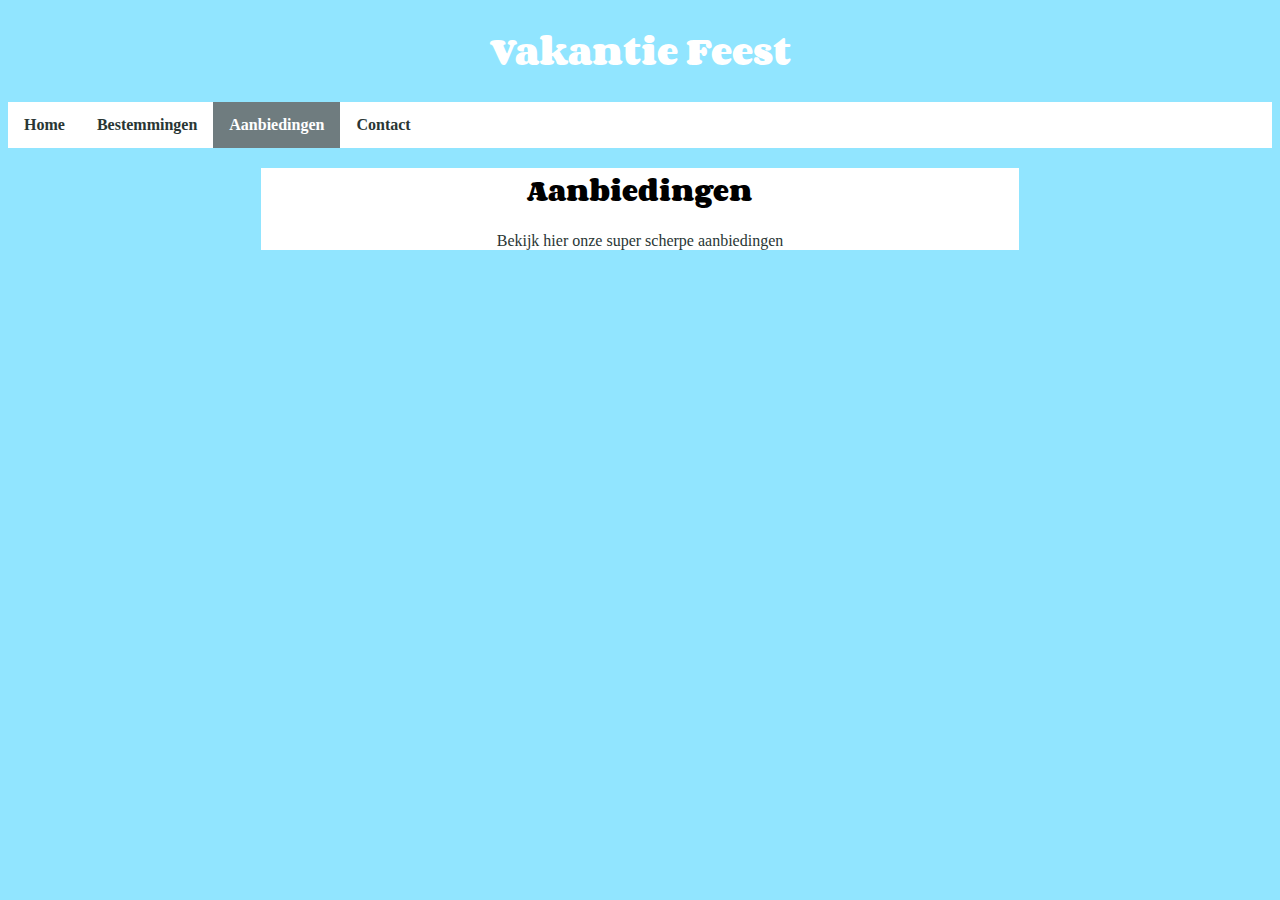
==== aanbiedingen.html @ 3e575629 "commit" ====
<!DOCTYPE html>
<html lang="en">
  <head>
    <meta charset="UTF-8">
    <title>Aanbiedingen</title>
    <link rel="stylesheet" href="style.css" type="text/css">
    <link href="http://fonts.googleapis.com/css?family=Corben:bold" rel="stylesheet" type="text/css">
  </head>
  <body>
    <div>
      <header>
        <h1>Vakantie Feest</h1>
      </header>
      <nav>
        <ul>
          <li><a href="index.html">Home</a></li>
          <li><a href="bestemmingen.html">Bestemmingen</a></li>
          <li><a class="active" href="aanbiedingen.html">Aanbiedingen</a></li>
          <li><a href="contact.html">Contact</a></li>
        </ul>
      </nav>
      <article>
        <h2>Aanbiedingen</h2>
        <p>Bekijk hier onze super scherpe aanbiedingen</p>
      </article>
    </div>
  </body>
</html>
---- style.css ----
h1{
  color: #fff;
  text-align: center;
  font-family: "Corben", Georgia,Times, serif;
}

h2{
  text-align: center;
  font-family: "Corben", Georgia,Times, serif;
}
body {

  background-color: #91E5FF;
}

ul {
  list-style-type: none;
  margin: 0;
  padding: 0;
  overflow: hidden;
  background-color: #fff;
}

li {
  float: left;
}

li a {
  display: block;
  color: #293634;
  text-align: center;
  padding: 14px 16px;
  text-decoration: none;
}

li a:hover:not(.active) {
  background-color: #F8F8FF;
}

li a.active {
  color: white;
  background-color: #6F7C7F;
}

article {
  margin: auto;
  width: 60%;
  background-color: #fff
}

p {
  text-align: center;
  font-family: Calibri;
  color: #293634;

}

img {
  max-width: 100%;
  height: auto;
  float: left;
}

a{
  font-weight: bolder;
}
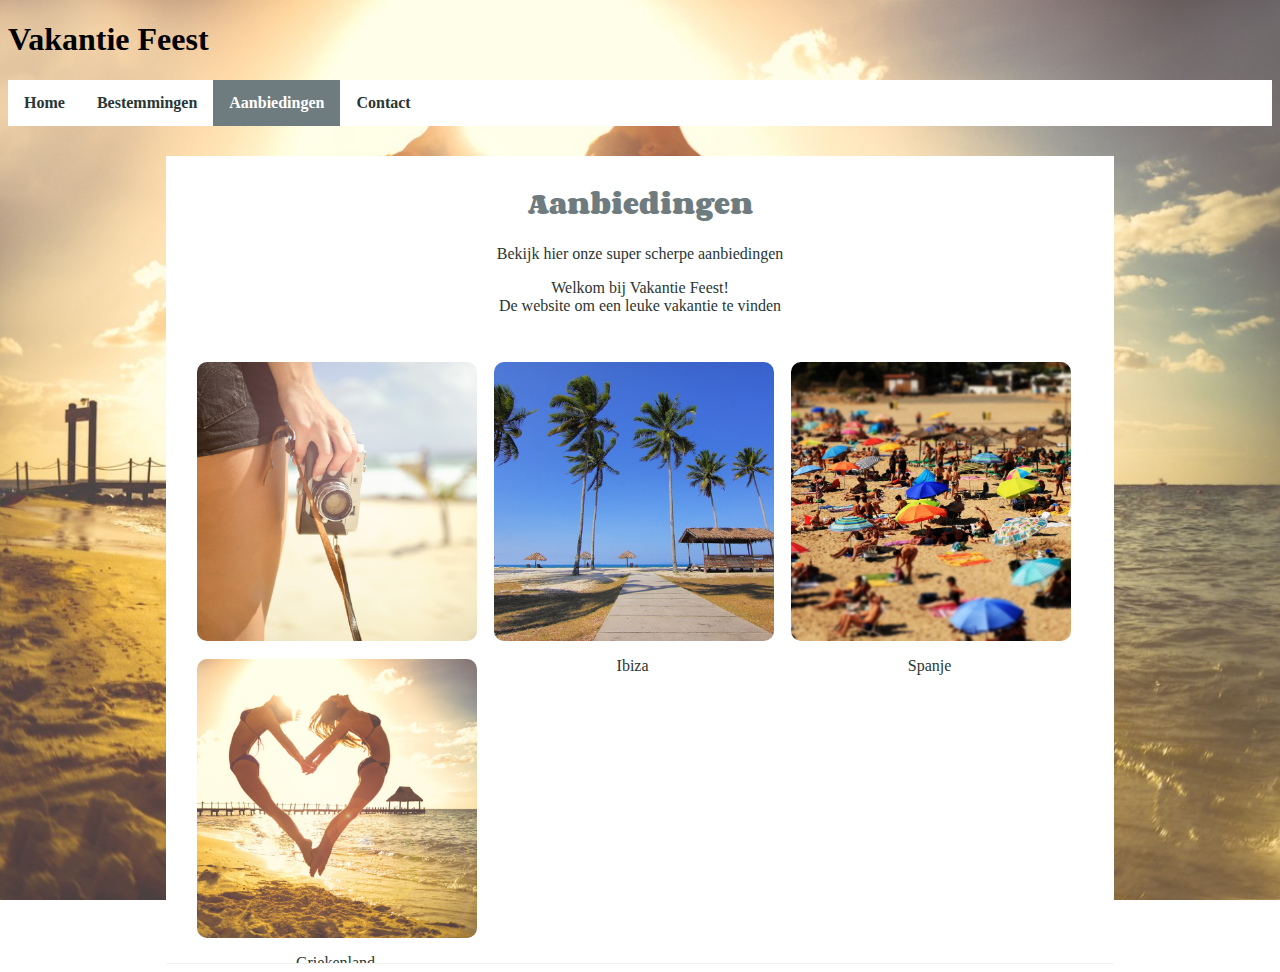
==== commit 55d6a2c7: "js functions added" ====
--- a/aanbiedingen.html
+++ b/aanbiedingen.html
@@ -22,6 +22,37 @@
       <article>
         <h2>Aanbiedingen</h2>
         <p>Bekijk hier onze super scherpe aanbiedingen</p>
+        <p>
+          Welkom bij Vakantie Feest!
+          <br>
+          De website om een leuke vakantie te vinden
+        </p>
+        <ul class="colum-holder">
+          <li class="square">
+            <div class="content">
+              <div class="squareImgP"></div>
+              <p>Portugal</p>
+            </div>
+          </li>
+          <li class="square">
+            <div class="content">
+              <div class="squareImgI"></div>
+              <p>Ibiza</p>
+            </div>
+          </li>
+          <li class="square">
+            <div class="content">
+              <div class="squareImgS"></div>
+              <p>Spanje</p>
+            </div>
+          </li>
+          <li class="square">
+            <div class="content">
+              <div class="squareImgG"></div>
+              <p>Griekenland</p>
+            </div>
+          </li>
+        </ul>
       </article>
     </div>
   </body>
--- a/style.css
+++ b/style.css
@@ -1,67 +1,400 @@
-h1{
-  color: #fff;
-  text-align: center;
-  font-family: "Corben", Georgia,Times, serif;
-}
-
-h2{
-  text-align: center;
-  font-family: "Corben", Georgia,Times, serif;
-}
+h1.style {
+    color: #fff;
+    text-align: center;
+    font-family: "Corben", Georgia, Times, serif;
+}
+
+h2 {
+    text-align: center;
+    font-family: "Corben", Georgia, Times, serif;
+    color: #6F7C7F;
+}
+
+html {
+    background: url("4.jpg") no-repeat center center fixed;
+    -webkit-background-size: cover;
+    -moz-background-size: cover;
+    -o-background-size: cover;
+    background-size: cover;
+
+}
+
 body {
 
-  background-color: #91E5FF;
 }
 
 ul {
-  list-style-type: none;
-  margin: 0;
-  padding: 0;
-  overflow: hidden;
-  background-color: #fff;
+    float: inherit;
+    list-style-type: none;
+    margin: 0;
+    padding: 0;
+    overflow: hidden;
+    /*background: rgba(255,255,255,0.8)*/
+    background-color: #fff;
 }
 
 li {
-  float: left;
+    float: left;
 }
 
 li a {
-  display: block;
-  color: #293634;
-  text-align: center;
-  padding: 14px 16px;
-  text-decoration: none;
+    display: block;
+    color: #293634;
+    text-align: center;
+    padding: 14px 16px;
+    text-decoration: none;
 }
 
 li a:hover:not(.active) {
-  background-color: #F8F8FF;
+    background-color: #F8F8FF;
 }
 
 li a.active {
-  color: white;
-  background-color: #6F7C7F;
+    color: white;
+    background-color: #6F7C7F;
+}
+
+a {
+    font-weight: bold;
+}
+
+form {
+    text-align: center;
+}
+
+.input {
+    width: 50%;
+    margin: 10px 0 10px 0;
+    height: 20px;
+}
+
+.inputtext {
+    margin-top: 10px;
+    resize: vertical;
+    width: 50%;
+}
+
+.submit {
+    border-radius: 20px;
+    background-color: #fff;
+    margin-top: 10px;
+    font-size: 15px;
 }
 
 article {
-  margin: auto;
-  width: 60%;
-  background-color: #fff
+    margin: auto;
+    width: 75%;
+    /*background: rgba(255,255,255,0.8)*/
+    background-color: #fff;
+    margin-top: 30px;
+    padding-top: 5px;
+}
+
+.bestemming {
+    margin: auto;
+    width: 40%;
+    /*background: rgba(255,255,255,0.8)*/
+    background-color: #fff;
+    margin-top: 30px;
+    padding-top: 5px;
 }
 
 p {
-  text-align: center;
-  font-family: Calibri;
-  color: #293634;
-
-}
-
-img {
-  max-width: 100%;
-  height: auto;
-  float: left;
-}
-
-a{
-  font-weight: bolder;
-}
-
+    text-align: center;
+    font-family: Calibri;
+    color: #293634;
+}
+
+.image img {
+    width: 55%;
+    border-style: solid;
+}
+
+.wrap {
+    overflow: hidden;
+    margin: 10px;
+}
+
+.box {
+    float: left;
+    position: relative;
+    width: 50%;
+
+}
+
+.boxcenter {
+    position: relative;
+    width: 100%;
+}
+
+.boxInner {
+    position: relative;
+    margin: 10px 10px 10px 10px;
+    overflow: hidden;
+    /*border-radius: 15px;*/
+    /*background: rgba(0,0,0,1.0);*/
+    /*margin: 1%;*/
+
+}
+
+.boxInner img {
+    opacity: 0.7;
+    max-width: 100%;
+    height: auto;
+    border-radius: 18px;
+}
+
+.boxInner img:hover {
+    opacity: 1.0;
+}
+
+.boxInner p {
+    font-family: "Corben", Georgia, Times, serif;
+    position: absolute;
+    bottom: 0;
+    left: 0;
+    padding: 10px;
+    color: #fff;
+    font-size: 200%;
+    font-weight: bold;
+}
+
+h3 {
+    position: absolute;
+    bottom: 20%;
+    left: 5px;
+}
+
+.header {
+    text-align: center;
+    font-family: Calibri;
+    font-size: 300%;
+    color: #293634;
+}
+
+.nextToImage {
+    float: right;
+    position: relative;
+    width: 44%;
+    text-align: left;
+    font-size: 65%;
+}
+
+p.nextImageText {
+    top: 60%;
+    margin: 5px;
+    text-align: left;
+    color: #293634;
+}
+
+.square {
+    position: relative;
+    width: 33.3333%;
+}
+
+.square:after {
+    content: "";
+    display: block;
+    padding-bottom: 100%;
+}
+
+.content {
+    position: absolute;
+    width: 95%;
+    height: 95%;
+    border-radius: 10px;
+
+}
+
+.colum-holder {
+    display: block;
+    padding: 3%;
+    overflow: hidden;
+    padding-bottom: 10px;
+    border-bottom: 1px solid #f2f2f2;
+}
+
+.inner {
+    position: relative;
+    width: 100.1%;
+    height: 100%;
+}
+
+.squareImgI {
+    background: url("1.jpeg") 50% 50% no-repeat;
+    background-size: cover;
+    position: relative;
+    width: 99%;
+    height: 99%;
+    margin: 1%;
+    border-radius: 10px;
+}
+
+.squareImgP {
+    background: url("2.jpg") 50% 50% no-repeat;
+    background-size: cover;
+    position: relative;
+    width: 99%;
+    height: 99%;
+    margin: 1%;
+    border-radius: 10px;
+
+
+
+}
+
+.squareImgS {
+    background: url("5.jpeg") 50% 50% no-repeat;
+    background-size: cover;
+    position: relative;
+    width: 99%;
+    height: 99%;
+    margin: 1%;
+    border-radius: 10px;
+
+
+
+}
+
+.squareImgG {
+    background: url("4.jpg") 50% 50% no-repeat;
+    background-size: cover;
+    position: relative;
+    width: 99%;
+    height: 99%;
+    margin: 1%;
+    border-radius: 10px;
+
+
+
+}
+
+@media only screen and (max-width: 480px) {
+    /* Smartphone view: 1 tile */
+    .box {
+        width: 100%;
+    }
+
+    .boxInner p {
+        font-size: 50%;
+    }
+
+    .nextToImage p {
+        font-size: 50%;
+    }
+
+    img {
+        display: none;
+    }
+
+    .header {
+        font-size: 50%;
+    }
+
+    h2 {
+        font-size: 60%;
+    }
+
+    #textPortugal {
+        display: block;
+        width: 100%;
+    }
+
+    li {
+        float: none;
+    }
+}
+
+@media only screen and (max-width: 650px) and (min-width: 481px) {
+    /* Tablet view: 2 tiles */
+    .box {
+        width: 50%;
+    }
+
+    .boxInner p {
+        font-size: 100%;
+    }
+
+    .nextToImage p {
+        font-size: 50%;
+    }
+
+    .header {
+        font-size: 70%;
+    }
+
+    h2 {
+        font-size: 80%;
+    }
+
+    li {
+        float: none;
+    }
+}
+
+@media only screen and (max-width: 1050px) and (min-width: 651px) {
+    /* Small desktop / ipad view: 3 tiles */
+    .box {
+        width: 50%;
+
+    }
+
+    .boxInner p {
+        font-size: 120%;
+    }
+
+    .nextToImage p {
+        font-size: 70%;
+    }
+
+    .header {
+        font-size: 100%;
+    }
+}
+
+@media only screen and (max-width: 1290px) and (min-width: 1051px) {
+    /* Medium desktop: 4 tiles */
+    .box {
+        width: 25%;
+
+    }
+
+    .boxInner p {
+        font-size: 150%;
+    }
+
+    .nextToImage p {
+        font-size: 90%;
+    }
+
+    .header {
+        font-size: 150%;
+    }
+}
+
+@media only screen and (max-width: 1500px) and (min-width: 1291px) {
+    /* Medium desktop: 4 tiles */
+    .box {
+        width: 25%;
+
+    }
+
+    .boxInner p {
+        font-size: 180%;
+    }
+
+    .nextToImage p {
+        font-size: 110%;
+    }
+
+    .header {
+        font-size: 200%;
+    }
+}
+
+
+
+
+
+
+
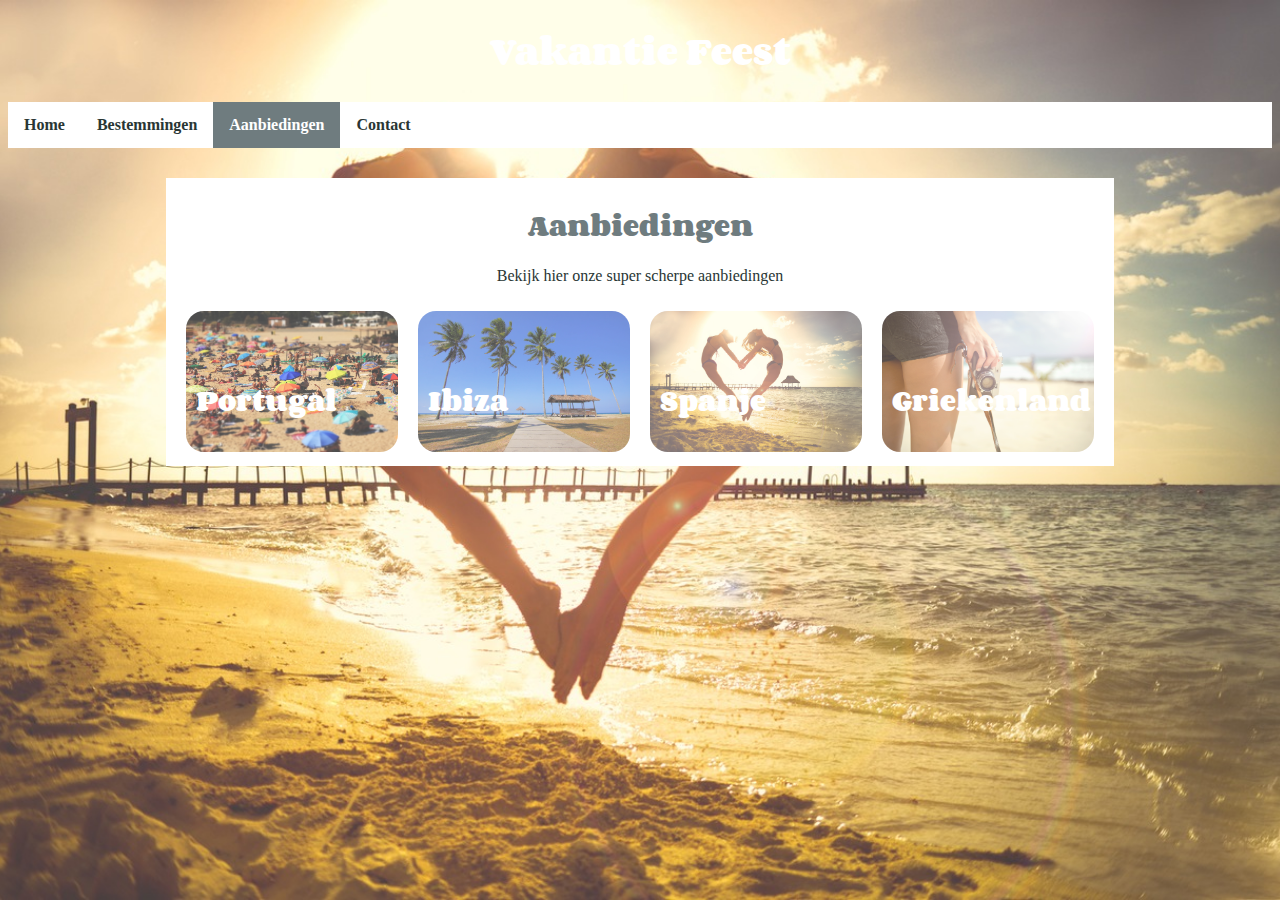
==== commit a9ae8cae: "Directory fixes" ====
--- a/aanbiedingen.html
+++ b/aanbiedingen.html
@@ -3,7 +3,8 @@
   <head>
     <meta charset="UTF-8">
     <title>Aanbiedingen</title>
-    <link rel="stylesheet" href="style.css" type="text/css">
+    <link rel="stylesheet" href="css/basic.css" type="text/css">
+    <link rel="stylesheet" href="css/aanbiedingenstyle.css" type="text/css">
     <link href="http://fonts.googleapis.com/css?family=Corben:bold" rel="stylesheet" type="text/css">
   </head>
   <body>
@@ -22,37 +23,33 @@
       <article>
         <h2>Aanbiedingen</h2>
         <p>Bekijk hier onze super scherpe aanbiedingen</p>
-        <p>
-          Welkom bij Vakantie Feest!
-          <br>
-          De website om een leuke vakantie te vinden
-        </p>
-        <ul class="colum-holder">
-          <li class="square">
-            <div class="content">
-              <div class="squareImgP"></div>
+        <div class="wrap">
+          <div class="box">
+            <div class="boxInner">
+              <img src="assets/5.jpeg">
               <p>Portugal</p>
             </div>
-          </li>
-          <li class="square">
-            <div class="content">
-              <div class="squareImgI"></div>
+          </div>
+          <div class="box">
+            <div class="boxInner">
+              <img src="assets/1.jpeg">
               <p>Ibiza</p>
             </div>
-          </li>
-          <li class="square">
-            <div class="content">
-              <div class="squareImgS"></div>
+          </div>
+          <div class="box">
+            <div class="boxInner">
+              <img src="assets/4.jpg">
               <p>Spanje</p>
             </div>
-          </li>
-          <li class="square">
-            <div class="content">
-              <div class="squareImgG"></div>
+
+          </div>
+          <div class="box">
+            <div class="boxInner">
+              <img src="assets/2.jpg">
               <p>Griekenland</p>
             </div>
-          </li>
-        </ul>
+          </div>
+        </div>
       </article>
     </div>
   </body>
--- a/css/basic.css
+++ b/css/basic.css
@@ -0,0 +1,103 @@
+/*General CSS file for all the pages*/
+
+
+
+/*html*/
+html {
+  background: url("/assets/4.jpg") no-repeat center center fixed;
+  -webkit-background-size: cover;
+  -moz-background-size: cover;
+  -o-background-size: cover;
+  background-size: cover;
+
+}
+
+/*Headers*/
+h1 {
+  color: #fff;
+  text-align: center;
+  font-family: "Corben", Georgia, Times, serif;
+}
+
+h2 {
+  text-align: center;
+  font-family: "Corben", Georgia, Times, serif;
+  color: #6F7C7F;
+}
+
+/*navigation bar*/
+ul {
+  float: inherit;
+  list-style-type: none;
+  margin: 0;
+  padding: 0;
+  overflow: hidden;
+  /*background: rgba(255,255,255,0.8)*/
+  background-color: #fff;
+}
+
+li {
+  float: left;
+}
+
+li a {
+  display: block;
+  color: #293634;
+  text-align: center;
+  padding: 14px 16px;
+  text-decoration: none;
+}
+
+li a:hover:not(.active) {
+  background-color: #F8F8FF;
+}
+
+li a.active {
+  color: white;
+  background-color: #6F7C7F;
+}
+
+a {
+  font-weight: bold;
+}
+
+/*Article*/
+article {
+  margin: auto;
+  width: 75%;
+  /*background: rgba(255,255,255,0.8)*/
+  background-color: #fff;
+  margin-top: 30px;
+  padding-top: 5px;
+}
+
+/*Paragraph*/
+p {
+  text-align: center;
+  font-family: Calibri;
+  color: #293634;
+}
+
+/*media styles*/
+@media only screen and (max-width: 480px) {
+  /* Smartphone view: 1 tile */
+  h2 {
+    font-size: 60%;
+  }
+
+  li {
+    float: none;
+  }
+}
+
+@media only screen and (max-width: 650px) and (min-width: 481px) {
+  /* Tablet view: 2 tiles */
+  h2 {
+    font-size: 80%;
+  }
+
+  li {
+    float: none;
+  }
+}
+
--- a/css/aanbiedingenstyle.css
+++ b/css/aanbiedingenstyle.css
@@ -0,0 +1,110 @@
+/*CSS file for aanbiedingen.html*/
+
+
+
+.wrap {
+  overflow: hidden;
+  margin: 10px;
+}
+
+.box {
+  float: left;
+  position: relative;
+  width: 50%;
+
+}
+
+.boxInner {
+  position: relative;
+  margin: 10px 10px 10px 10px;
+  overflow: hidden;
+  /*border-radius: 15px;*/
+  /*background: rgba(0,0,0,1.0);*/
+  /*margin: 1%;*/
+
+}
+
+.boxInner img {
+  opacity: 0.7;
+  max-width: 100%;
+  height: auto;
+  border-radius: 18px;
+}
+
+.boxInner img:hover {
+  opacity: 1.0;
+}
+
+.boxInner p {
+  font-family: "Corben", Georgia, Times, serif;
+  position: absolute;
+  bottom: 0;
+  left: 0;
+  padding: 10px;
+  color: #fff;
+  font-size: 200%;
+  font-weight: bold;
+}
+
+
+@media only screen and (max-width: 480px) {
+  /* Smartphone view: 1 tile */
+  .box {
+    width: 100%;
+  }
+
+  .boxInner p {
+    font-size: 50%;
+  }
+}
+
+@media only screen and (max-width: 650px) and (min-width: 481px) {
+  /* Tablet view: 2 tiles */
+  .box {
+    width: 50%;
+  }
+
+  .boxInner p {
+    font-size: 100%;
+  }
+
+}
+
+@media only screen and (max-width: 1050px) and (min-width: 651px) {
+  /* Small desktop / ipad view: 3 tiles */
+  .box {
+    width: 50%;
+
+  }
+
+  .boxInner p {
+    font-size: 120%;
+  }
+
+}
+
+@media only screen and (max-width: 1290px) and (min-width: 1051px) {
+  /* Medium desktop: 4 tiles */
+  .box {
+    width: 25%;
+
+  }
+
+  .boxInner p {
+    font-size: 150%;
+
+  }
+}
+
+@media only screen and (max-width: 1500px) and (min-width: 1291px) {
+  /* Medium desktop: 4 tiles */
+  .box {
+    width: 25%;
+
+  }
+
+  .boxInner p {
+    font-size: 180%;
+  }
+
+}
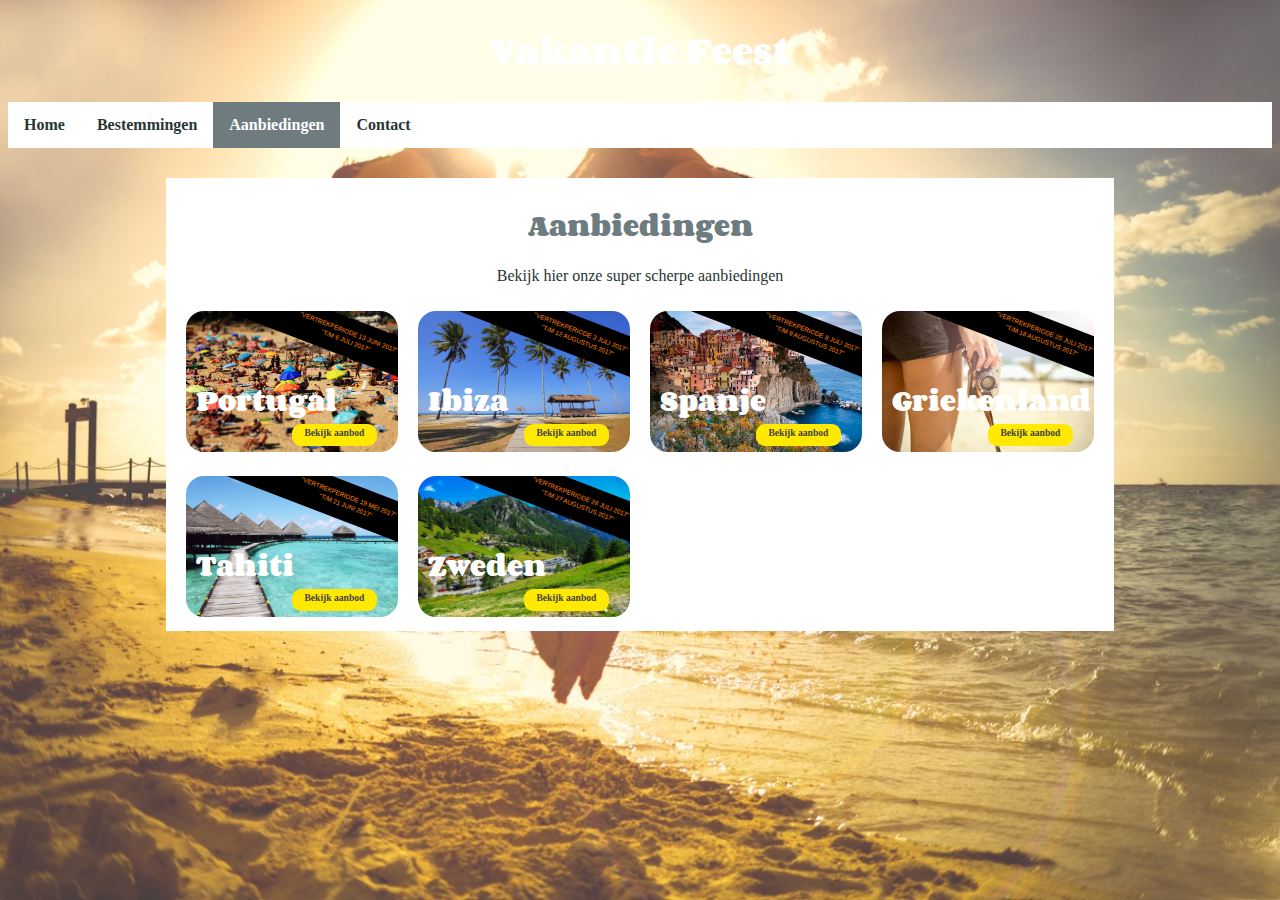
==== commit 7ac135a1: "update on aanbiedingen/contact added response for show discounts and new idea for bestemmingen (smal" ====
--- a/aanbiedingen.html
+++ b/aanbiedingen.html
@@ -26,27 +26,86 @@
         <div class="wrap">
           <div class="box">
             <div class="boxInner">
-              <img src="assets/5.jpeg">
+              <img src="assets/portugal.jpeg">
               <p>Portugal</p>
+              <span class="ribbon">
+                "Vertrekperiode 13 juni 2017"
+                <br>
+                "t/m 6 juli 2017"
+              </span>
+              <a href="aanbiedingen_detail.html" class="ts-link">
+                Bekijk aanbod
+              </a>
             </div>
           </div>
           <div class="box">
             <div class="boxInner">
-              <img src="assets/1.jpeg">
+              <img src="assets/ibiza.jpeg">
               <p>Ibiza</p>
+              <span class="ribbon">
+                "Vertrekperiode 3 juli 2017"
+                <br>
+                "t/m 12 augustus 2017"
+              </span>
+              <a href="aanbiedingen_detail.html" class="ts-link">
+                Bekijk aanbod
+              </a>
             </div>
           </div>
           <div class="box">
             <div class="boxInner">
-              <img src="assets/4.jpg">
+              <img src="assets/spanje.jpg">
               <p>Spanje</p>
+              <span class="ribbon">
+                "Vertrekperiode 8 juli 2017"
+                <br>
+                "t/m 9 augustus 2017"
+              </span>
+              <a href="aanbiedingen_detail.html" class="ts-link">
+                Bekijk aanbod
+              </a>
             </div>
-
           </div>
           <div class="box">
             <div class="boxInner">
-              <img src="assets/2.jpg">
+              <img src="assets/griekenland.jpg">
               <p>Griekenland</p>
+              <span class="ribbon">
+                "Vertrekperiode 25 juli 2017"
+                <br>
+                "t/m 18 augustus 2017"
+              </span>
+              <a href="aanbiedingen_detail.html" class="ts-link">
+                Bekijk aanbod
+              </a>
+            </div>
+          </div>
+          <div class="box">
+            <div class="boxInner">
+              <img src="assets/tahiti.jpg">
+              <p>Tahiti</p>
+              <span class="ribbon">
+                "Vertrekperiode 19 mei 2017"
+                <br>
+                "t/m 21 juni 2017"
+              </span>
+              <a href="aanbiedingen_detail.html" class="ts-link">
+                Bekijk aanbod
+              </a>
+            </div>
+          </div>
+          <div class="box">
+            <div class="boxInner">
+              <img src="assets/sweden.jpg">
+              <p>Zweden</p>
+              <span class="ribbon">
+                "Vertrekperiode 28 juli 2017"
+                <br>
+                "t/m 27 augustus 2017"
+              </span>
+              <a href="aanbiedingen_detail.html" class="ts-link">
+                Bekijk aanbod
+              </a>
             </div>
           </div>
         </div>
--- a/css/basic.css
+++ b/css/basic.css
@@ -4,7 +4,7 @@
 
 /*html*/
 html {
-  background: url("/assets/4.jpg") no-repeat center center fixed;
+  background: url("../assets/bg.jpg") no-repeat center center fixed;
   -webkit-background-size: cover;
   -moz-background-size: cover;
   -o-background-size: cover;
--- a/css/aanbiedingenstyle.css
+++ b/css/aanbiedingenstyle.css
@@ -1,110 +1,224 @@
 /*CSS file for aanbiedingen.html*/
 
-
-
 .wrap {
-  overflow: hidden;
-  margin: 10px;
+    overflow: hidden;
+    margin: 10px;
 }
 
 .box {
-  float: left;
-  position: relative;
-  width: 50%;
+    float: left;
+    position: relative;
+    width: 33.333%;
+    height: 33.333%;
 
 }
 
 .boxInner {
-  position: relative;
-  margin: 10px 10px 10px 10px;
-  overflow: hidden;
-  /*border-radius: 15px;*/
-  /*background: rgba(0,0,0,1.0);*/
-  /*margin: 1%;*/
+    position: relative;
+    margin: 10px 10px 10px 10px;
+    overflow: hidden;
+    /*border-radius: 15px;*/
+    /*background: rgba(0,0,0,1.0);*/
+    /*margin: 1%;*/
 
 }
 
 .boxInner img {
-  opacity: 0.7;
-  max-width: 100%;
-  height: auto;
-  border-radius: 18px;
+    opacity: 1;
+    max-height: 100%;
+    max-width: 100%;
+    height: auto;
+    border-radius: 18px;
 }
 
 .boxInner img:hover {
-  opacity: 1.0;
+    opacity: 1.0;
 }
 
 .boxInner p {
-  font-family: "Corben", Georgia, Times, serif;
-  position: absolute;
-  bottom: 0;
-  left: 0;
-  padding: 10px;
-  color: #fff;
-  font-size: 200%;
-  font-weight: bold;
+    font-family: "Corben", Georgia, Times, serif;
+    position: absolute;
+    bottom: 0;
+    left: 0;
+    padding: 10px;
+    color: #fff;
+    font-size: 200%;
+    font-weight: bold;
+}
+
+.ts-link {
+    display: block;
+    position: absolute;
+    height: 15%;
+    right: 10%;
+    left: 50%;
+    bottom: 7%;
+    font-size: 110%;
+    font-weight: 700;
+    line-height: 43px;
+    text-align: center;
+    color: #454340;
+    text-decoration: none;
+    border-radius: 9px;
+    background-color: #ffe900;
+}
+
+.ribbon {
+    display: block;
+    position: absolute;
+    width: 100%;
+    bottom: 72%;
+    left: 25%;
+    margin: 0 0 0 -7px;
+    padding: 10px 15px;
+    font-family: kelson-webfont,arial,sans-serif;
+    font-size: 80%;
+    text-align: center;
+    text-transform: uppercase;
+    color: #ff8300;
+    line-height: 1.4;
+    background-color: #000000;
+    -webkit-transform: rotate(21deg);
+    transform: rotate(21deg);
+}
+
+@media only screen and (max-width: 360px) {
+    /* Smartphone view: 1 tile */
+    .box {
+        width: 100%;
+    }
+
+    .boxInner p {
+        font-size: 100%;
+    }
+
+    .ts-link {
+        display: none;
+    }
+
+    .ribbon {
+        display: none;
+    }
 }
 
 
 @media only screen and (max-width: 480px) {
-  /* Smartphone view: 1 tile */
-  .box {
-    width: 100%;
-  }
-
-  .boxInner p {
-    font-size: 50%;
-  }
+    /* Smartphone view: 1 tile */
+    .box {
+        width: 100%;
+    }
+
+    .boxInner p {
+        font-size: 100%;
+    }
+
+    .ts-link {
+        display: none;
+    }
+
+    .ribbon {
+        width: 100%;
+        bottom: 70%;
+        left: 23%;
+        font-size: 50%;
+    }
 }
 
 @media only screen and (max-width: 650px) and (min-width: 481px) {
-  /* Tablet view: 2 tiles */
-  .box {
-    width: 50%;
-  }
-
-  .boxInner p {
-    font-size: 100%;
-  }
+    /* Tablet view: 2 tiles */
+    .box {
+        width: 50%;
+    }
+
+    .boxInner p {
+        font-size: 100%;
+    }
+
+    .ts-link {
+        font-size: 60%;
+        line-height: 20px;
+    }
+
+    .ribbon {
+        width: 100%;
+        bottom: 68%;
+        left: 22%;
+        font-size: 35%;
+    }
 
 }
 
 @media only screen and (max-width: 1050px) and (min-width: 651px) {
-  /* Small desktop / ipad view: 3 tiles */
-  .box {
-    width: 50%;
-
-  }
-
-  .boxInner p {
-    font-size: 120%;
-  }
+    /* Small desktop / ipad view: 3 tiles */
+    .box {
+        width: 50%;
+
+    }
+
+    .boxInner p {
+        font-size: 120%;
+    }
+
+    .ts-link {
+        font-size: 90%;
+        line-height: 30px;
+    }
+
+    .ribbon {
+        width: 100%;
+        bottom: 70%;
+        left: 22%;
+        font-size: 60%;
+    }
 
 }
 
 @media only screen and (max-width: 1290px) and (min-width: 1051px) {
-  /* Medium desktop: 4 tiles */
-  .box {
-    width: 25%;
-
-  }
-
-  .boxInner p {
-    font-size: 150%;
-
-  }
+    /* Medium desktop: 4 tiles */
+    .box {
+        width: 25%;
+
+    }
+
+    .boxInner p {
+        font-size: 150%;
+
+    }
+    .ts-link {
+        font-size: 60%;
+        line-height: 17px;
+    }
+
+    .ribbon {
+        width: 100%;
+        bottom: 69%;
+        left: 22%;
+        font-size: 40%;
+    }
 }
 
 @media only screen and (max-width: 1500px) and (min-width: 1291px) {
-  /* Medium desktop: 4 tiles */
-  .box {
-    width: 25%;
-
-  }
-
-  .boxInner p {
-    font-size: 180%;
-  }
-
-}
+    /* Medium desktop: 4 tiles */
+    .box {
+        width: 25%;
+
+    }
+
+    .boxInner p {
+        font-size: 180%;
+    }
+
+    .ts-link {
+        font-size: 80%;
+        line-height: 22px;
+    }
+
+    .ribbon {
+        width: 100%;
+        bottom: 70%;
+        left: 22%;
+        font-size: 50%;
+    }
+
+
+}
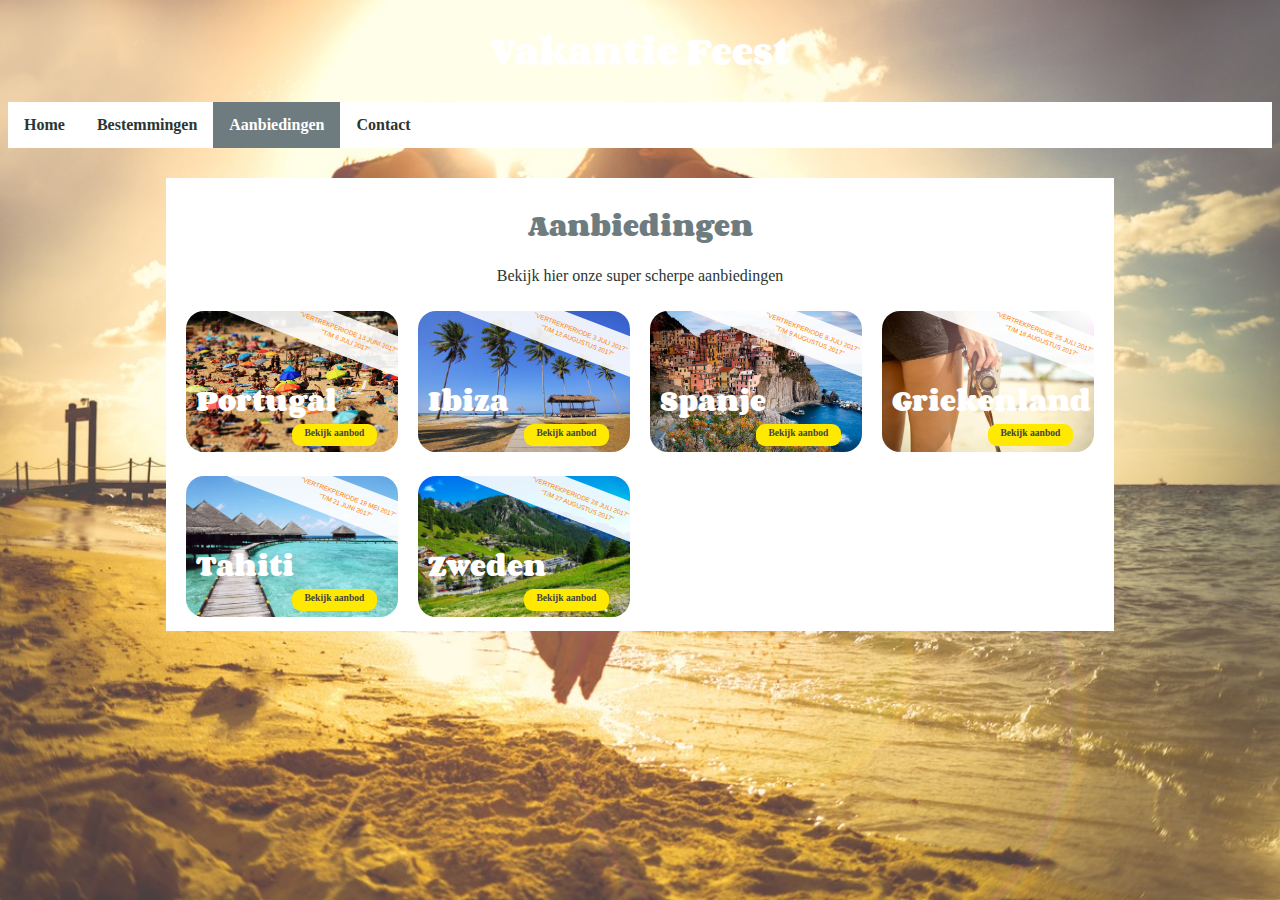
==== commit 7c2f7fc6: "cleanup" ====
--- a/aanbiedingen.html
+++ b/aanbiedingen.html
@@ -1,3 +1,4 @@
+<!--TODO: fix ribbon text, tile positioning on second largest scale & fix button positioning(Griekenland) -->
 <!DOCTYPE html>
 <html lang="en">
   <head>
@@ -26,7 +27,7 @@
         <div class="wrap">
           <div class="box">
             <div class="boxInner">
-              <img src="assets/portugal.jpeg">
+              <img src="assets/portugal.jpeg" alt="Foto van Portugal">
               <p>Portugal</p>
               <span class="ribbon">
                 "Vertrekperiode 13 juni 2017"
@@ -40,7 +41,7 @@
           </div>
           <div class="box">
             <div class="boxInner">
-              <img src="assets/ibiza.jpeg">
+              <img src="assets/ibiza.jpeg" alt="Foto van Ibiza">
               <p>Ibiza</p>
               <span class="ribbon">
                 "Vertrekperiode 3 juli 2017"
@@ -54,7 +55,7 @@
           </div>
           <div class="box">
             <div class="boxInner">
-              <img src="assets/spanje.jpg">
+              <img src="assets/spanje.jpg" alt="Foto van Spanje">
               <p>Spanje</p>
               <span class="ribbon">
                 "Vertrekperiode 8 juli 2017"
@@ -68,7 +69,7 @@
           </div>
           <div class="box">
             <div class="boxInner">
-              <img src="assets/griekenland.jpg">
+              <img src="assets/griekenland.jpg" alt="Foto van Griekenland">
               <p>Griekenland</p>
               <span class="ribbon">
                 "Vertrekperiode 25 juli 2017"
@@ -82,7 +83,7 @@
           </div>
           <div class="box">
             <div class="boxInner">
-              <img src="assets/tahiti.jpg">
+              <img src="assets/tahiti.jpg" alt="Foto van Tahiti">
               <p>Tahiti</p>
               <span class="ribbon">
                 "Vertrekperiode 19 mei 2017"
@@ -96,7 +97,7 @@
           </div>
           <div class="box">
             <div class="boxInner">
-              <img src="assets/sweden.jpg">
+              <img src="assets/sweden.jpg" alt="Foto van Zweden">
               <p>Zweden</p>
               <span class="ribbon">
                 "Vertrekperiode 28 juli 2017"
--- a/css/basic.css
+++ b/css/basic.css
@@ -1,5 +1,5 @@
 /*General CSS file for all the pages*/
-
+/*TODO: find new h1 color*/
 
 
 /*html*/
@@ -78,6 +78,24 @@
   color: #293634;
 }
 
+#ts-link {
+  display: block;
+  /*padding:5%;*/
+  /*margin: auto;*/
+  /*height: 5%;*/
+  font-size: 100%;
+  margin-left: 10%;
+  margin-right: 10%;
+  margin-bottom: 2%;
+  /*font-weight: 700;*/
+  line-height: 30px;
+  text-align: center;
+  color: #F8F8FF;
+  text-decoration: none;
+  border-radius: 9px;
+  background-color: #454340
+}
+
 /*media styles*/
 @media only screen and (max-width: 480px) {
   /* Smartphone view: 1 tile */
@@ -101,3 +119,33 @@
   }
 }
 
+
+/*slide styles*/
+.slide{
+  position: relative;
+  margin: 1%;
+  overflow: hidden;
+
+}
+
+.slide img{
+  max-width: 100%;
+  margin-left: auto;
+  margin-right: auto;
+
+}
+
+@media only screen and (max-width: 480px) {
+  /* Smartphone view: 1 tile */
+  .slide{
+    position: relative;
+    overflow: hidden;
+    height: inherit;
+  }
+
+  article{
+    width: 100%;
+  }
+}
+
+
--- a/css/aanbiedingenstyle.css
+++ b/css/aanbiedingenstyle.css
@@ -75,11 +75,13 @@
     font-size: 80%;
     text-align: center;
     text-transform: uppercase;
-    color: #ff8300;
+    /*color: #ff8300;*/
+    color: rgba(255,131,0,1.0);
     line-height: 1.4;
-    background-color: #000000;
+    background-color: rgba(255,255,255,0.9);
     -webkit-transform: rotate(21deg);
     transform: rotate(21deg);
+
 }
 
 @media only screen and (max-width: 360px) {
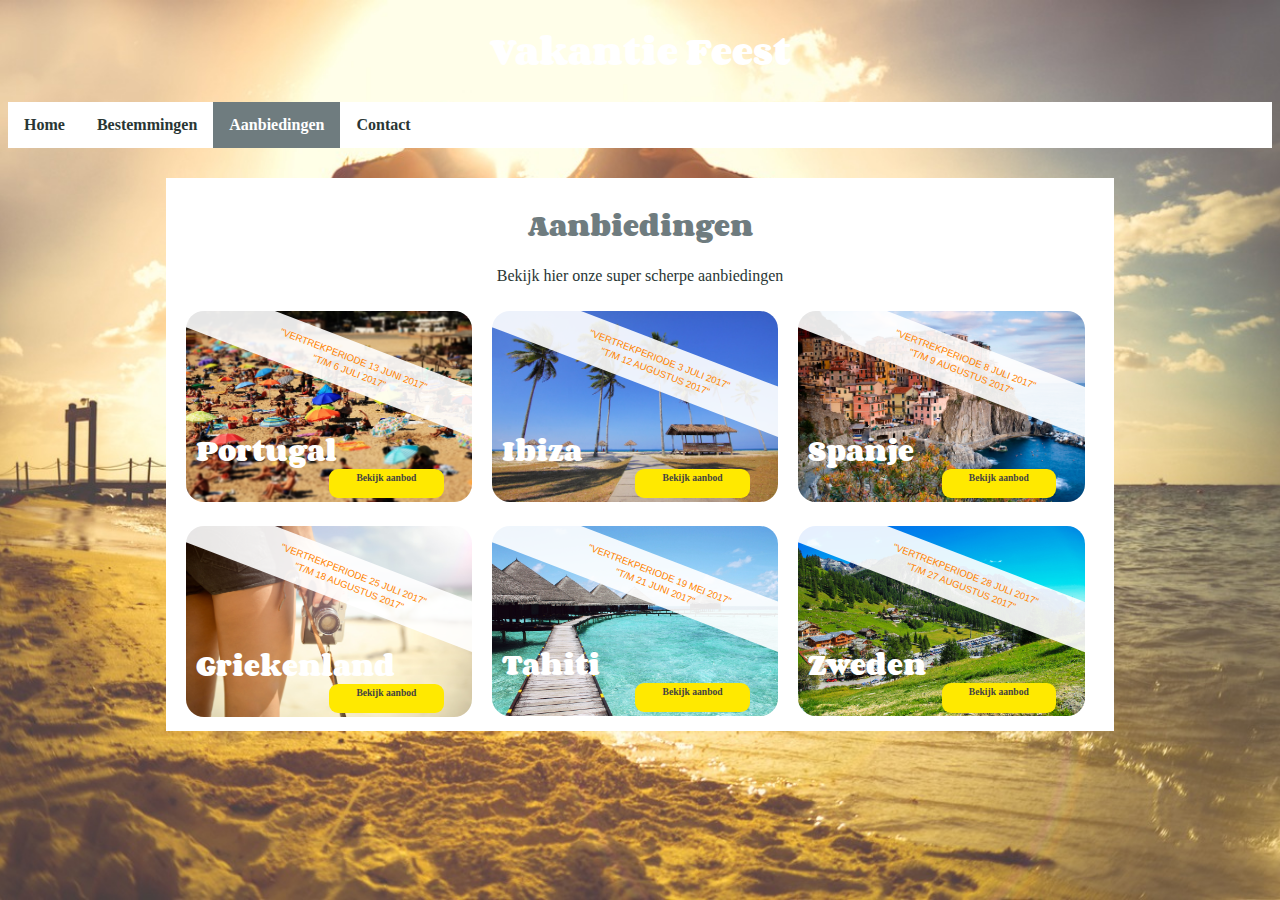
==== commit 5ac954df: "Aanbiedingen ribbon fix, added contact_verzonden page, more cleanup" ====
--- a/aanbiedingen.html
+++ b/aanbiedingen.html
@@ -1,4 +1,3 @@
-<!--TODO: fix ribbon text, tile positioning on second largest scale & fix button positioning(Griekenland) -->
 <!DOCTYPE html>
 <html lang="en">
   <head>
--- a/css/basic.css
+++ b/css/basic.css
@@ -1,6 +1,5 @@
 /*General CSS file for all the pages*/
 /*TODO: find new h1 color*/
-
 
 /*html*/
 html {
@@ -32,7 +31,6 @@
   margin: 0;
   padding: 0;
   overflow: hidden;
-  /*background: rgba(255,255,255,0.8)*/
   background-color: #fff;
 }
 
@@ -65,7 +63,6 @@
 article {
   margin: auto;
   width: 75%;
-  /*background: rgba(255,255,255,0.8)*/
   background-color: #fff;
   margin-top: 30px;
   padding-top: 5px;
@@ -80,14 +77,10 @@
 
 #ts-link {
   display: block;
-  /*padding:5%;*/
-  /*margin: auto;*/
-  /*height: 5%;*/
   font-size: 100%;
   margin-left: 10%;
   margin-right: 10%;
   margin-bottom: 2%;
-  /*font-weight: 700;*/
   line-height: 30px;
   text-align: center;
   color: #F8F8FF;
@@ -96,9 +89,22 @@
   background-color: #454340
 }
 
+.slide {
+  position: relative;
+  margin: 1%;
+  overflow: hidden;
+
+}
+
+.slide img {
+  max-width: 100%;
+  margin-left: auto;
+  margin-right: auto;
+
+}
+
 /*media styles*/
 @media only screen and (max-width: 480px) {
-  /* Smartphone view: 1 tile */
   h2 {
     font-size: 60%;
   }
@@ -109,7 +115,6 @@
 }
 
 @media only screen and (max-width: 650px) and (min-width: 481px) {
-  /* Tablet view: 2 tiles */
   h2 {
     font-size: 80%;
   }
@@ -119,31 +124,14 @@
   }
 }
 
-
-/*slide styles*/
-.slide{
-  position: relative;
-  margin: 1%;
-  overflow: hidden;
-
-}
-
-.slide img{
-  max-width: 100%;
-  margin-left: auto;
-  margin-right: auto;
-
-}
-
 @media only screen and (max-width: 480px) {
-  /* Smartphone view: 1 tile */
-  .slide{
+  .slide {
     position: relative;
     overflow: hidden;
     height: inherit;
   }
 
-  article{
+  article {
     width: 100%;
   }
 }
--- a/css/aanbiedingenstyle.css
+++ b/css/aanbiedingenstyle.css
@@ -1,226 +1,214 @@
 /*CSS file for aanbiedingen.html*/
 
 .wrap {
-    overflow: hidden;
-    margin: 10px;
+  overflow: hidden;
+  margin: 10px;
 }
 
 .box {
-    float: left;
-    position: relative;
-    width: 33.333%;
-    height: 33.333%;
+  float: left;
+  position: relative;
+  width: 33.333%;
+  height: 33.333%;
 
 }
 
 .boxInner {
-    position: relative;
-    margin: 10px 10px 10px 10px;
-    overflow: hidden;
-    /*border-radius: 15px;*/
-    /*background: rgba(0,0,0,1.0);*/
-    /*margin: 1%;*/
+  position: relative;
+  margin: 10px 10px 10px 10px;
+  overflow: hidden;
 
 }
 
 .boxInner img {
-    opacity: 1;
-    max-height: 100%;
-    max-width: 100%;
-    height: auto;
-    border-radius: 18px;
+  opacity: 1;
+  max-height: 100%;
+  max-width: 100%;
+  height: auto;
+  border-radius: 18px;
 }
 
 .boxInner img:hover {
-    opacity: 1.0;
+  opacity: 1.0;
 }
 
 .boxInner p {
-    font-family: "Corben", Georgia, Times, serif;
-    position: absolute;
-    bottom: 0;
-    left: 0;
-    padding: 10px;
-    color: #fff;
-    font-size: 200%;
-    font-weight: bold;
+  font-family: "Corben", Georgia, Times, serif;
+  position: absolute;
+  bottom: 0;
+  left: 0;
+  padding: 10px;
+  color: #fff;
+  font-size: 200%;
+  font-weight: bold;
 }
 
 .ts-link {
-    display: block;
-    position: absolute;
-    height: 15%;
-    right: 10%;
-    left: 50%;
-    bottom: 7%;
-    font-size: 110%;
-    font-weight: 700;
-    line-height: 43px;
-    text-align: center;
-    color: #454340;
-    text-decoration: none;
-    border-radius: 9px;
-    background-color: #ffe900;
+  display: block;
+  position: absolute;
+  height: 15%;
+  right: 10%;
+  left: 50%;
+  bottom: 4%;
+  font-size: 110%;
+  font-weight: 700;
+  line-height: 43px;
+  text-align: center;
+  color: #454340;
+  text-decoration: none;
+  border-radius: 9px;
+  background-color: #ffe900;
 }
 
 .ribbon {
-    display: block;
-    position: absolute;
+  display: block;
+  position: absolute;
+  width: 100%;
+  bottom: 65%;
+  margin: 0 0 0 -7px;
+  padding: 10px 15px;
+  font-family: kelson-webfont, arial, sans-serif;
+  font-size: 70%;
+  text-align: center;
+  text-transform: uppercase;
+  color: rgba(255, 131, 0, 1.0);
+  line-height: 1.4;
+  background-color: rgba(255, 255, 255, 0.9);
+  -webkit-transform: rotate(21deg);
+  transform: rotate(21deg);
+
+}
+
+@media only screen and (max-width: 360px) {
+  .box {
     width: 100%;
-    bottom: 72%;
-    left: 25%;
-    margin: 0 0 0 -7px;
-    padding: 10px 15px;
-    font-family: kelson-webfont,arial,sans-serif;
+  }
+
+  .boxInner p {
+    font-size: 100%;
+  }
+
+  .ts-link {
+    display: none;
+  }
+
+  .ribbon {
+    display: none;
+  }
+}
+
+@media only screen and (max-width: 480px) {
+  .box {
+    width: 100%;
+  }
+
+  .boxInner p {
+    font-size: 100%;
+  }
+
+  .ts-link {
+    display: none;
+  }
+
+  .ribbon {
+    width: 110%;
+    bottom: 70%;
+    left: 3%;
+    font-size: 60%;
+  }
+}
+
+@media only screen and (max-width: 650px) and (min-width: 480px) {
+  .box {
+    width: 100%;
+  }
+
+  .boxInner p {
+    font-size: 100%;
+  }
+
+  .ts-link {
+    font-size: 100%;
+  }
+
+  .ribbon {
+    width: 110%;
+    bottom: 70%;
+    left: 10%;
+    font-size: 60%;
+  }
+
+}
+
+@media only screen and (max-width: 1050px) and (min-width: 650px) {
+  .box {
+    width: 50%;
+
+  }
+
+  .boxInner p {
+    font-size: 120%;
+  }
+
+  .ts-link {
     font-size: 80%;
-    text-align: center;
-    text-transform: uppercase;
-    /*color: #ff8300;*/
-    color: rgba(255,131,0,1.0);
-    line-height: 1.4;
-    background-color: rgba(255,255,255,0.9);
-    -webkit-transform: rotate(21deg);
-    transform: rotate(21deg);
-
-}
-
-@media only screen and (max-width: 360px) {
-    /* Smartphone view: 1 tile */
-    .box {
-        width: 100%;
-    }
-
-    .boxInner p {
-        font-size: 100%;
-    }
-
-    .ts-link {
-        display: none;
-    }
-
-    .ribbon {
-        display: none;
-    }
-}
-
-
-@media only screen and (max-width: 480px) {
-    /* Smartphone view: 1 tile */
-    .box {
-        width: 100%;
-    }
-
-    .boxInner p {
-        font-size: 100%;
-    }
-
-    .ts-link {
-        display: none;
-    }
-
-    .ribbon {
-        width: 100%;
-        bottom: 70%;
-        left: 23%;
-        font-size: 50%;
-    }
-}
-
-@media only screen and (max-width: 650px) and (min-width: 481px) {
-    /* Tablet view: 2 tiles */
-    .box {
-        width: 50%;
-    }
-
-    .boxInner p {
-        font-size: 100%;
-    }
-
-    .ts-link {
-        font-size: 60%;
-        line-height: 20px;
-    }
-
-    .ribbon {
-        width: 100%;
-        bottom: 68%;
-        left: 22%;
-        font-size: 35%;
-    }
-
-}
-
-@media only screen and (max-width: 1050px) and (min-width: 651px) {
-    /* Small desktop / ipad view: 3 tiles */
-    .box {
-        width: 50%;
-
-    }
-
-    .boxInner p {
-        font-size: 120%;
-    }
-
-    .ts-link {
-        font-size: 90%;
-        line-height: 30px;
-    }
-
-    .ribbon {
-        width: 100%;
-        bottom: 70%;
-        left: 22%;
-        font-size: 60%;
-    }
-
-}
-
-@media only screen and (max-width: 1290px) and (min-width: 1051px) {
-    /* Medium desktop: 4 tiles */
-    .box {
-        width: 25%;
-
-    }
-
-    .boxInner p {
-        font-size: 150%;
-
-    }
-    .ts-link {
-        font-size: 60%;
-        line-height: 17px;
-    }
-
-    .ribbon {
-        width: 100%;
-        bottom: 69%;
-        left: 22%;
-        font-size: 40%;
-    }
-}
-
-@media only screen and (max-width: 1500px) and (min-width: 1291px) {
-    /* Medium desktop: 4 tiles */
-    .box {
-        width: 25%;
-
-    }
-
-    .boxInner p {
-        font-size: 180%;
-    }
-
-    .ts-link {
-        font-size: 80%;
-        line-height: 22px;
-    }
-
-    .ribbon {
-        width: 100%;
-        bottom: 70%;
-        left: 22%;
-        font-size: 50%;
-    }
-
-
-}
+    line-height: 25px
+  }
+
+  .ribbon {
+    width: 120%;
+    bottom: 59%;
+    font-size: 60%;
+  }
+
+}
+
+@media only screen and (max-width: 1290px) and (min-width: 1050px) {
+  .box {
+    width: 33%;
+
+  }
+
+  .boxInner p {
+    font-size: 150%;
+
+  }
+
+  .ts-link {
+    font-size: 60%;
+    line-height: 17px;
+  }
+
+  .ribbon {
+    width: 110%;
+    bottom: 60%;
+    font-size: 60%;
+
+  }
+}
+
+@media only screen and (max-width: 1500px) and (min-width: 1290px) {
+  .box {
+    width: 33%;
+
+  }
+
+  .boxInner p {
+    font-size: 180%;
+  }
+
+  .ts-link {
+    font-size: 80%;
+    line-height: 22px;
+
+
+  }
+
+  .ribbon {
+    width: 120%;
+    bottom: 60%;
+    left: 1%;
+    font-size: 70%;
+  }
+
+}
